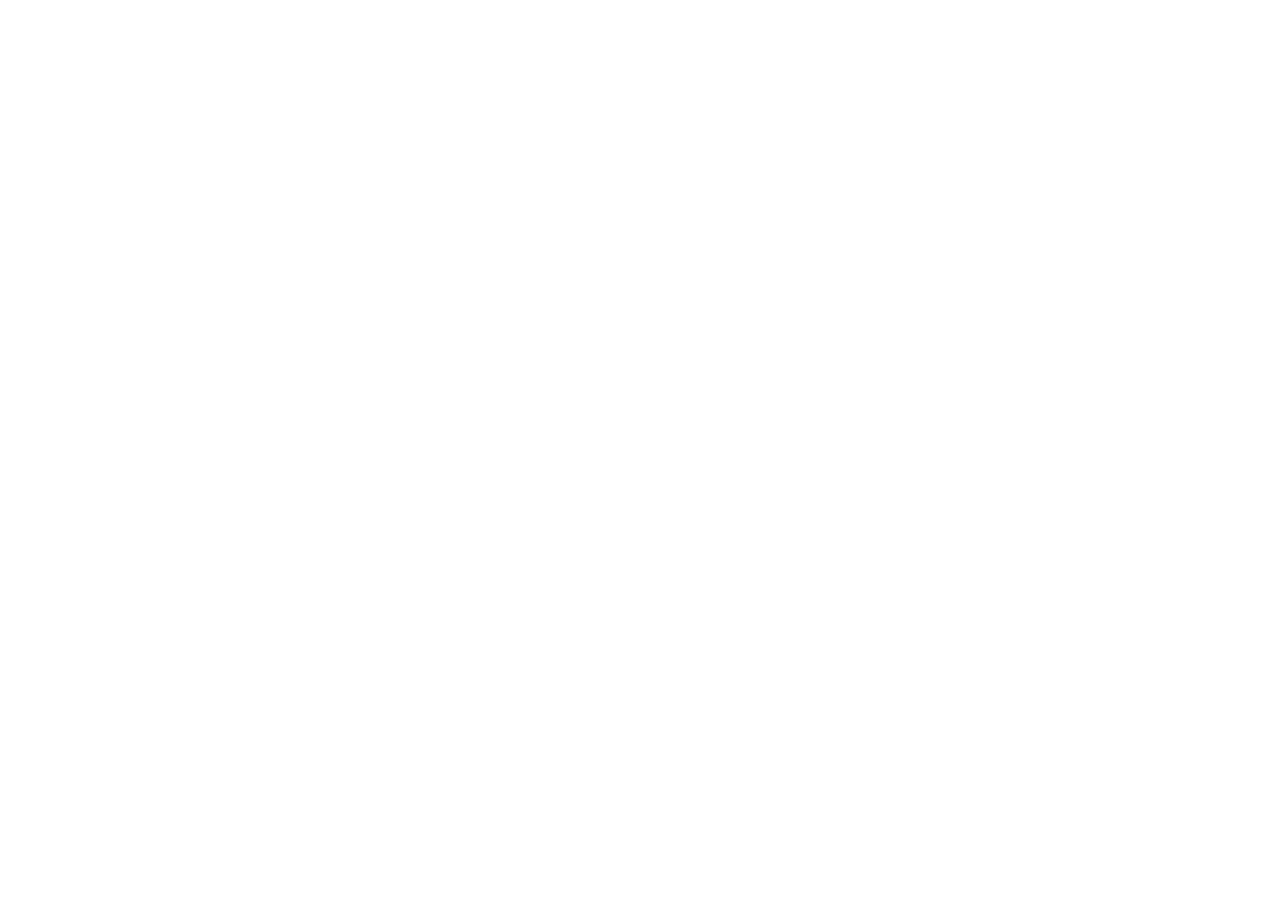
==== archive.html @ 6817b3ac "Added archive page" ====
<!DOCTYPE html>
<html lang="en">
<head>
    <meta charset="UTF-8">
    <meta http-equiv="X-UA-Compatible" content="IE=edge">
    <meta name="viewport" content="width=device-width, initial-scale=1.0">
    <title>Document</title>
</head>
<body>
    
</body>
</html>
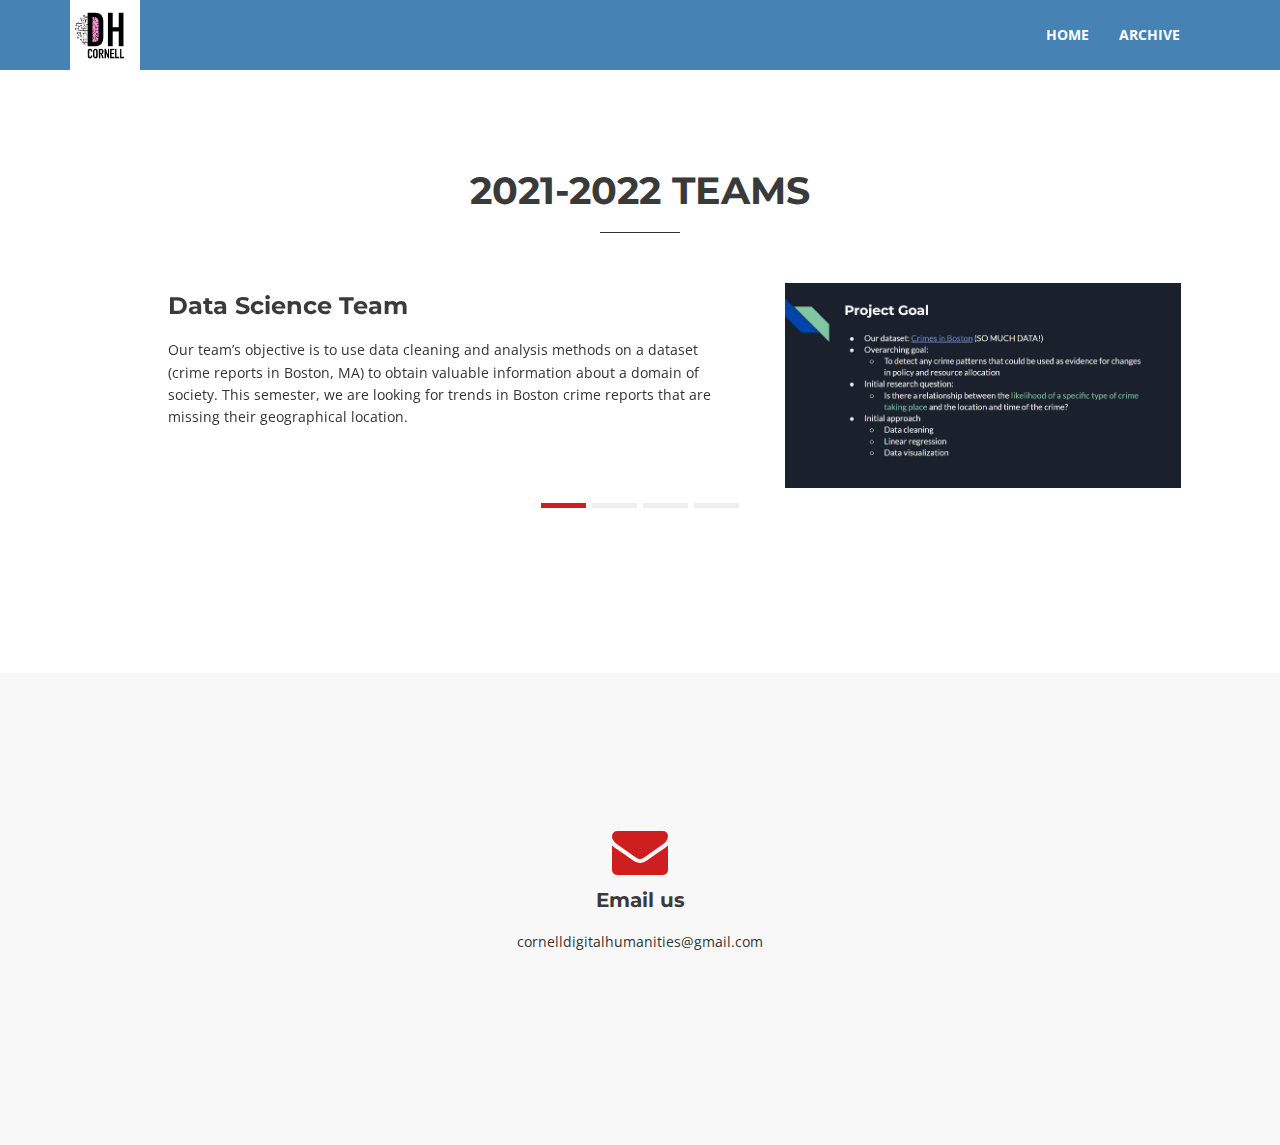
==== commit 1894deba: "Added all the necessary images to the website, added an archive page of past projects as well update" ====
--- a/archive.html
+++ b/archive.html
@@ -1,12 +1,421 @@
 <!DOCTYPE html>
-<html lang="en">
+<html>
+
 <head>
-    <meta charset="UTF-8">
-    <meta http-equiv="X-UA-Compatible" content="IE=edge">
-    <meta name="viewport" content="width=device-width, initial-scale=1.0">
-    <title>Document</title>
+ 
+  <meta charset="utf-8" />
+  <meta content="width=device-width, initial-scale=1, maximum-scale=1, user-scalable=no" name="viewport">
+  <!-- css -->
+  <link href="https://fonts.googleapis.com/css?family=Montserrat:400,700|Open+Sans:400,300,700,800" rel="stylesheet" media="screen">
+
+  <link href="css/bootstrap.min.css" rel="stylesheet" media="screen">
+  <link href="css/style.css" rel="stylesheet" media="screen">
+  <link href="color/default.css" rel="stylesheet" media="screen">
+
+
 </head>
+
 <body>
-    
+
+  <!-- Navigation -->
+  <nav class="navbar navbar-default" role="navigation">
+    <div class="container">
+      <div class="navbar-header">
+        <button type="button" class="navbar-toggle" data-toggle="collapse" data-target=".navbar-ex1-collapse">
+          <span class="sr-only">Toggle nav</span>
+          <span class="icon-bar"></span>
+          <span class="icon-bar"></span>
+          <span class="icon-bar"></span>
+        </button>
+
+        <!-- Logo text or image -->
+        <a class="navbar-brand" href="index.html">
+         <img src="img/pastprojects/digitalhumanitieslogo.jpg" alt="" style="max-width: 160px; margin-top: -25px; max-height: 70px" /> </a>
+
+
+      </div>
+      <div class="navigation collapse navbar-collapse navbar-ex1-collapse">
+        <ul class="nav navbar-nav">
+          <li class="">
+            <a href="index.html">Home</a>
+          </li>
+         
+          <li>
+            <a href="archive.html">Archive</a>
+          </li>
+       
+
+        </ul>
+      </div>
+    </div>
+  </nav>
+
+
+  <!-- Parallax 1 -->
+
+  <!-- Competition 
+  <section id="competition" class="home-section bg-gray">
+    <div class="container">
+      <div class="row">
+        <div class="col-md-offset-2 col-md-8">
+          <div class="section-heading">
+            <h2>The Competition</h2>
+            <div class="heading-line"></div>
+          </div>
+        </div>
+      </div>
+    -->
+
+      <!-- slides 
+
+      <div class="row">
+        <div class="col-sm-12 col-md-offset-1 col-md-6">
+          <div class="wow bounceInLeft">
+            <h4>Mission 9</h4>
+            <p> The current Mission 9 challenges teams to demonstrate new behaviors that have never before been attempted in any of the past IARC missions. Teams must create drones which can navigate fully autonomously, identify a target on a moving platform, manipulate objects mid flight, read text in russian, and speed through a 4 mile distance all in 9 minutes. Check out the video on the right for real life demonstration from the past 2017 competition.</p>
+            <p> For more information, check out their website: http://www.aerialroboticscompetition.org/
+              <p>
+          </div>
+        </div>
+        <div class="col-sm-12 col-md-5">
+          <div class="screenshot wow bounceInRight">
+            <div class="embed-responsive embed-responsive-16by9">
+              <iframe width="560" height="315" src="https://www.youtube.com/embed/JknrXs-s7y8?start=210" frameborder="0" allow="autoplay; encrypted-media"
+                allowfullscreen></iframe>
+            </div>
+
+          -->
+            <!-- Indicators -->
+
+  </section>
+
+  <!-- Projects -->
+  <section id="teams" class="home-section bg-white">
+    <div class="container">
+      <div class="row">
+        <div class="col-md-offset-2 col-md-8">
+          <div class="section-heading">
+            <h2>2021-2022 Teams</h2>
+            <div class="heading-line"></div>
+          </div>
+        </div>
+      </div>
+      <div class="row">
+        <div class="col-md-12">
+          <div id="carousel-service" class="service carousel slide">
+
+            <!-- slides -->
+            <div class="carousel-inner">
+              <div class="item active">
+                <div class="row">
+                  <div class="col-sm-12 col-md-offset-1 col-md-6">
+                    <div class="wow bounceInLeft">
+                      <h4>Data Science Team</h4>
+                      <p>
+                        Our team’s objective is to use data cleaning and analysis methods on a dataset (crime reports in Boston, MA) to obtain valuable information about a domain of society. This semester, we are looking for trends in Boston crime reports that are missing their geographical location. 
+
+                      </p>
+                    </div>
+                  </div>
+                  <div class="col-sm-12 col-md-5">
+                    <div class="screenshot wow bounceInRight">
+                       <img src="img/pastprojects/datasci_socialgood1.jpg" class="img-responsive" alt="" />
+              </div>
+                  </div>
+                </div>
+              </div>
+              <div class="item">
+                <div class="row">
+                  <div class="col-sm-12 col-md-offset-1 col-md-6">
+                    <div class="wow bounceInLeft">
+                      <h4>Music/NLP team</h4>
+                      <p>
+                        Our project group aims to build a music visualization tool that will allow a user to input any song and receive a visualization of its pitch, harmonies, and lyrical sentiment. We are always welcoming new members, especially those interested in music or natural language processing. Point of contact: Victoria Baker (vb272@cornell.edu)
+                      </p>
+                    </div>
+                  </div>
+                  <div class="col-sm-12 col-md-5">
+                    <div class="screenshot wow bounceInRight">
+                       <img src="img/pastprojects/dhc_nlpmusic_graph_2021.jpg" class="img-responsive" alt="" />
+              </div>
+                  </div>
+                </div>
+              </div>
+             <div class="item">
+                <div class="row">
+                  <div class="col-sm-12 col-md-offset-1 col-md-6">
+                    <div class="wow bounceInLeft">
+                      <h4>Web Development Team</h4>
+                      <p>
+                        Our team is working to design and develop a website using humanities-based approaches. Our project uses HTML, CSS, and JS to create a website specifically designed to better aid individuals with ADHD navigate information online. 
+                      </p>
+                    </div>
+                  </div>
+                  <div class="col-sm-12 col-md-5">
+                    <div class="screenshot wow bounceInRight">
+                       <img src="img/pastprojects/dhcwebdev_sketch_2021.jpg" class="img-responsive" alt="" />
+                    </div>
+                  </div>
+                </div>
+              </div>
+              <div class="item">
+                <div class="row">
+                  <div class="col-sm-12 col-md-offset-1 col-md-6">
+                    <div class="wow bounceInLeft">
+                      <h4>VR Team</h4>
+                      <p>
+                        Using virtual reality and natural language processing, our project seeks to bring information to life. By analyzing the structure of wikipedia articles and mapping them in 3d space, we create a virtual reality environment that users can walk through, navigate, and alter. Run through a cityscape mapped after the life of American presidents, or explore an island resembling the evolution of modern medicine.
+
+                      </p>
+                    </div>
+                  </div>
+                  <div class="col-sm-12 col-md-5">
+                    <div class="screenshot wow bounceInRight">
+                       <img src="img/pastprojects/vr_proj_2.png" class="img-responsive" alt="" />
+              </div>
+                  </div>
+                </div>
+              </div>
+            </div>
+
+
+            <!-- Indicators -->
+            <ol class="carousel-indicators">
+              <li data-target="#carousel-service" data-slide-to="0" class="active"></li>
+              <li data-target="#carousel-service" data-slide-to="1"></li>
+              <li data-target="#carousel-service" data-slide-to="2"></li>
+             <li data-target="#carousel-service" data-slide-to="3"></li>
+            </ol>
+          </div>
+        </div>
+      </div>
+    </div>
+  </section>
+
+
+  <!-- Team Members--
+  <section id="members" class="home-section bg-gray">
+    <div class="container">
+      <div class="filter">
+        <h2>MEMBERS</h2>
+        <button data-name='*' class="btn bg-gray">All</button>
+        <button data-name=".Mechanical-Team" class="btn bg-gray">Mechanical Team</button>
+        <button data-name=".Electrical-Team" class="btn bg-gray">Electrical Team</button>
+        <button data-name=".Business-Team" class="btn bg-gray">Computer Science Team</button>
+      </div>
+      <div class="grid">
+        <div class="team-member">
+          <div class="grid-item Electrical-Team">
+            <div class="box-team wow bounceInUp">
+              <img src="Member-Profile-Pictures/Nicholas_George_2023.HEIC" alt="" class="img-circle img-responsive" />
+              <div class="text-pos">
+                <div class="name">Nicholas George</div>
+                <div class="major">Electrical and Computer Engineering</div>
+                <div class="year">2023</div>
+
+              </div>
+            </div>
+            <h5>President</h5>
+          </div>
+        </div>
+        <div class="team-member">
+          <div class="grid-item Mechanical-Team">
+            <div class="box-team wow bounceInUp">
+              <img src="Member-Profile-Pictures/Cole_Dawson_2023.HEIC" alt="" class="img-circle img-responsive" />
+              <div class="text-pos">
+                <div class="name">Cole Dawson</div>
+                <div class="major">Mechanical Engineering</div>
+                <div class="year">2023</div>
+              </div>D
+            </div>
+           <h5>Vice President</h5>
+          </div>
+        </div>
+        <div class="team-member">
+          <div class="grid-item Electrical-Team">
+            <div class="box-team wow bounceInUp">
+              <img src="Member-Profile-Pictures/Juliet_DeNapoli_2023.HEIC" alt="" class="img-circle img-responsive" />
+              <div class="text-pos">
+                <div class="name">Juliet DeNapoli</div>
+                <div class="major">Electrical and Computer Engineering</div>
+                <div class="year">2023</div>
+              </div>
+            </div>
+          </div>
+        </div>
+        <div class="team-member">
+          <div class="grid-item Business-Team">
+            <div class="box-team wow bounceInUp">
+              <img src="Member-Profile-Pictures/Diego_Fernadez_2024.HEIC" alt="" class="img-circle img-responsive" />
+              <div class="text-pos">
+                <div class="name">Diego Fernandez</div>
+                <div class="major">Computer Science</div>
+                <div class="year">2024</div>
+              </div>
+            </div>
+           <h5>CS Subteam Co-Lead</h5>
+          </div>
+        </div>
+        <div class="team-member">
+          <div class="grid-item Business-Team">
+            <div class="box-team wow bounceInUp">
+              <img src="Member-Profile-Pictures/Dina_Brustein_2024.HEIC" alt="" class="img-circle img-responsive" />
+              <div class="text-pos">
+                <div class="name">Dina Brustein</div>
+                <div class="major">Computer Science</div>
+                <div class="year">2024</div>
+              </div>
+            </div>
+          </div>
+        </div>
+        <div class="team-member">
+          <div class="grid-item Business-Team">
+            <div class="box-team wow bounceInUp">
+              <img src="Member-Profile-Pictures/Eric_Zhang_2023.HEIC" alt="" class="img-circle img-responsive" />
+              <div class="text-pos">
+                <div class="name">Eric Zhang</div>
+                <div class="major">Computer Science</div>
+                <div class="year">2023</div>
+              </div>
+            </div>
+          </div>
+        </div>
+        <div class="team-member">
+          <div class="grid-item Business-Team">
+            <div class="box-team wow bounceInUp">
+              <img src="Member-Profile-Pictures/James_Goodling_2022.HEIC" alt="" class="img-circle img-responsive" />
+              <div class="text-pos">
+                <div class="name">James Goodling</div>
+                <div class="major">Computer Science</div>
+                <div class="year">2022</div>
+              </div>
+            </div>
+          </div>
+        </div>
+        <div class="team-member">
+          <div class="grid-item Business-Team">
+            <div class="box-team wow bounceInUp">
+              <img src="Member-Profile-Pictures/Mavis Lee 2023.HEIC" alt="" class="img-circle img-responsive" />
+              <div class="text-pos">
+                <div class="name">Mavis Lee</div>
+                <div class="major">Computer Science</div>
+                <div class="year">2023</div>
+              </div>
+            </div>
+           <h5>CS Subteam Co-Lead</h5>
+          </div>
+        </div>
+        <div class="team-member">
+          <div class="grid-item Electrical-Team">
+            <div class="box-team wow bounceInUp">
+                <img src="Member-Profile-Pictures/Omar_Elhousseni_2023.HEIC" alt="" class="img-circle img-responsive" />
+                <div class="text-pos">
+                <div class="name">Omar Elhousseni</div>
+                <div class="major">Electrical and Computer Engineering</div>
+                <div class="year">2023</div>
+              </div>
+            </div>
+          </div>
+        </div>
+      </div>
+  </section>
+-->
+  <!-- Recruitment 
+  <section id="recruitment" class="home-section parallax bg-white" data-stellar-background-ratio="0.5">
+    <div class="container">
+      <div class="row">
+        <div class="col-md-12">
+          <div class="color-dark">
+            <h2 class="wow bounceInDown" data-wow-delay="0.5s">RECRUITMENT</h2>
+            <p class="lead wow bounceInUp" data-wow-delay="1s"> Before applying please try to attend one of our info sessions. The zoom links are bellow. If you can't make any of them just email us at cornellaerialrobotics@gmail.com.</p>
+            <p class="lead wow bounceInUp" data-wow-delay="1s"> Tuesday 9/21 8:00 Info Session https://cornell.zoom.us/j/91425484491?pwd=OGg1b3pyRTFiVlBMMUdwQU8wWCtaQT09
+            <p class="lead wow bounceInUp" data-wow-delay="1s"> Wednesday 9/22 7:30 https://cornell.zoom.us/j/98476915726?pwd=MWkwTnAxZ3p2eEp2ZlMrQy9pZEpsUT09
+            <p class="lead wow bounceInUp" data-wow-delay="1s"> Thursday 9/23 7:30 https://cornell.zoom.us/j/99404205172?pwd=dVRBUE9mMHRhT3JIUEg2R3hBY0ZkQT09 
+            <p class="lead wow bounceInUp" data-wow-delay="1s"> 2021 Fall recruitment is looking for ECE, MechE and Buisness applicants.</p>
+            <p class="lead wow bounceInUp" data-wow-delay="1s"> Application due September October 1st. Here is the link: https://docs.google.com/forms/d/e/1FAIpQLSfuEBdw838m_bz3wYO-Nmf0PcFqCBV2-kDukfhfXv4taOrFTA/viewform?usp=sf_link </p>
+          </div>
+        </div>
+      </div>
+    </div>
+  </section>.
+-->
+  <!-- Bottom widget -->
+  <section id="bottom-widget" class="home-section bg-gray">
+    <div class="container">
+      <div class="row">
+        
+        <div class="col-md-12">
+          <div class="contact-widget wow bounceInRight">
+            <i class="fa fa-envelope fa-4x"></i>
+            <h5>Email us</h5>
+            <p>
+              cornelldigitalhumanities@gmail.com
+              
+            </p>
+          </div>
+        </div>
+      </div>
+      <div class="row mar-top30">
+        <div class="col-md-12">
+          
+           
+        </div>
+      </div>
+    </div>
+  </section>
+
+  
+
+  <a href="#" class="back-to-top">
+    <i class="fa fa-chevron-up"></i>
+  </a>
+
+  <!-- js -->
+  <script src="js/jquery.js"></script>
+  <script src="js/bootstrap.min.js"></script>
+  <script src="js/wow.min.js"></script>
+  <script src="js/mb.bgndGallery.js"></script>
+  <script src="js/mb.bgndGallery.effects.js"></script>
+  <script src="js/jquery.simple-text-rotator.min.js"></script>
+  <script src="js/jquery.scrollTo.min.js"></script>
+  <script src="js/jquery.nav.js"></script>
+  <script src="js/modernizr.custom.js"></script>
+  <script src="js/grid.js"></script>
+  <script src="js/stellar.js"></script>
+  <script src="js/isotope.pkgd.min.js"></script>
+  <!-- Contact Form JavaScript File -->
+  <script src="contactform/contactform.js"></script>
+
+  <!-- Template Custom Javascript File -->
+  <script src="js/custom.js"></script>
+  <script>
+    var $grid = $('.grid').isotope({
+      itemSelector: '.grid-item',
+      layoutMode: 'fitRows',
+      getSortData: {
+        name: function (element) {
+          return $(element).text();
+        }
+      }
+    });
+    $('.filter button').on("click", function () {
+      var value = $(this).attr('data-name');
+      $grid.isotope({
+        filter: value
+      });
+      $('.filter button').removeClass('active');
+      $(this).addClass('active');
+    })
+    $('.sort button').on("click", function () {
+      var value = $(this).attr('data-name');
+      $grid.isotope({
+        sortBy: value
+      });
+      $('.sort button').removeClass('active');
+      $(this).addClass('active');
+    })
+  </script>
+
 </body>
-</html>+
+</html>
--- a/css/style.css
+++ b/css/style.css
@@ -0,0 +1,875 @@
+/*
+  Theme Name: Alstar
+  Theme URL: https://bootstrapmade.com/alstar-free-parallax-bootstrap-template/
+  Author: BootstrapMade.com
+  Author URL: https://bootstrapmade.com
+*/
+
+/* ================================
+Imports
+================================= */
+@import url('font-awesome.min.css');
+@import url('simpletextrotator.css');
+@import url('overwrite.css');
+@import url('animate.css');
+
+/* ================================
+General
+================================= */
+
+body{
+	text-align: center;
+	font-family: 'Open Sans', sans-serif;
+	font-size: 14px;
+	line-height: 1.6em;
+}
+
+h1 {
+	font-size: 36px;
+}
+h2 {
+	font-size: 32px;
+}
+h3 {
+	font-size: 28px;
+}
+h4 {
+	font-size: 24px;
+}
+h5 {
+	font-size: 20px;
+}
+h6 {
+	font-size: 18px;
+}
+
+h1,h2,h3,h4,h5,h6,.h1,.h2,.h3,.h4,.h5,.h6{
+	color: #3a3a3a;
+	font-weight: 700;
+	margin-bottom: 20px;
+	font-family: 'Montserrat', sans-serif;
+}
+
+
+.lead{
+	font-weight: 400;
+}
+
+button {
+	display: inline-block;
+	margin-bottom: 0;
+	margin-bottom: 10px;
+	padding: 6px 12px;
+	border: 1px solid transparent;
+	vertical-align: middle;
+	text-align: center;
+	white-space: nowrap;
+	font-weight: normal;
+	font-size: 14px;
+	line-height: 1.428571429;
+	cursor: pointer;
+	-webkit-user-select: none;
+	-moz-user-select: none;
+	-ms-user-select: none;
+	-o-user-select: none;
+	user-select: none;
+}
+button.navbar-toggle {
+	background: #2b2b2b;
+	border: none;
+	color: #fff;
+}
+
+.btn-theme,.btn-theme:hover,.btn-theme:focus{
+	color: #fff;
+}
+.btn-theme:hover{
+	background: transparent !important;
+	border-color: #999;
+	color: #999;
+}
+
+
+/* ================================
+margin, padding
+================================= */
+.mar-top0 {
+	margin-top: 0;
+}
+.mar-top10 {
+	margin-top: 10px;
+}
+.mar-top20 {
+	margin-top: 20px;
+}
+.mar-top30 {
+	margin-top: 30px;
+}
+.mar-top40 {
+	margin-top: 40px;
+}
+
+
+/* Back to top button */
+.back-to-top {
+  position: fixed;
+  display: none;
+  padding: 6px 12px 9px 12px;
+  font-size: 16px;
+  border-radius: 2px;
+  right: 15px;
+  bottom: 15px;
+  transition: background 0.5s;
+  z-index:1000;
+}
+
+@media (max-width: 768px) {
+  .back-to-top {
+    bottom: 15px;
+  }
+}
+
+.back-to-top:focus {
+  outline: none;
+}
+
+/* ================================
+Navbar
+================================= */
+
+nav.navbar{
+	position: fixed;
+	top: -72px;
+	margin-bottom: 0px;
+	padding: 10px 0px 10px 0px;
+	width: 100%;
+	border-radius: 0px;
+	transition: all 0.2s;
+}
+
+.navbar-nav{
+	float: right;
+}
+
+nav.navbar.fixed-to-top{
+	top: 0px;
+}
+
+.navbar-default{
+	border: none;
+	border-bottom: none;
+	opacity: 1;
+	display: none;
+	z-index: 9999;
+}
+
+.navbar-default .navbar-nav>li>a {
+	color: #fff;
+	font-weight: 700;
+	text-transform: uppercase;
+}
+
+.navbar-default .navbar-nav>li>a:hover, .navbar-default .navbar-nav>li>a:focus{
+	color: #3A3A3A;
+	cursor: pointer;
+	-webkit-transition: all 300ms ease-in-out;
+	-moz-transition: all 300ms ease-in-out;
+	-ms-transition: all 300ms ease-in-out;
+	-o-transition: all 300ms ease-in-out;
+	transition: all 300ms ease-in-out;
+	outline: 0;
+	background-color: steelblue;
+}
+
+/* brand / logo */
+.navbar-default .navbar-brand{
+	color: #fff;
+	/*text-transform: uppercase;*/
+	font-weight: 700;
+	font-size: 2em;
+
+
+}
+
+/* ================================
+Home sections
+================================= */
+
+.home-section {
+	width: 100%;
+	padding: 150px 0px 150px 0px;
+}
+
+/* --- heading --- */
+.section-heading {
+	margin-bottom: 50px;
+}
+
+.section-heading h2 {
+	font-size: 38px;
+	text-transform: uppercase;
+}
+
+.section-heading .heading-line {
+	margin:0 auto;
+	display: block;
+	height: 1px;
+	width: 80px;
+	background: #333;
+	margin-top: 10px;
+	margin-bottom: 20px;
+}
+
+
+/* --- section bg var --- */
+
+.bg-white {
+	background: #fff;
+}
+
+.bg-gray {
+	background: #f8f8f8;
+}
+
+.bg-dark {
+	background: #575757;
+}
+
+
+/* --- section content general color --- */
+
+.color-light h1,.color-light h2,.color-light h3,.color-light h4,.color-light h5,.color-light h6 {
+	color: #fff;
+}
+
+
+.color-light p {
+	color: #eee;
+}
+
+
+/* ==========================
+Parallax
+============================= */
+
+#parallax2{
+	background-image: url(../img/parallax/2.jpg);
+}
+
+
+/* ================================
+Intro
+================================= */
+
+#intro {
+	position: relative;
+	margin: 0 auto;
+	width: 100%;
+	overflow-x: hidden;
+	height:100vh;
+	z-index:2;
+	background-size:cover;
+
+}
+
+.intro-text {
+  display: flex;
+  justify-content: center;
+  align-items: center;
+  flex-direction: column;
+  text-align: center;
+  position: absolute;
+  bottom: 0;
+  top: 0;
+  left: 0;
+  right: 0;
+	z-index:999;
+}
+
+.intro-text h1 {
+	color:#fff;
+	text-align:center;
+	font-weight: 700;
+	font-size: 40px;
+	line-height:1.1em;
+	padding-top:30px;
+	text-transform: uppercase;
+
+}
+
+.line-spacer {
+	width: 40%;
+	margin:0 auto;
+	margin-top: 20px;
+	margin-bottom: 25px;
+	border-bottom:1px solid #fff;
+}
+
+.intro-text p span {
+	color:#fff;
+	font-size: 24px;
+	text-align:center;
+	font-weight: 300;
+}
+
+/* ================================
+About
+================================= */
+
+#about .about-img {
+  height: 350px;
+  overflow: hidden;
+}
+
+#about .about-img img {
+  margin-left: -15px;
+  max-width: 100%;
+}
+
+@media (max-width: 768px) {
+  #about .about-img {
+    height: 2em;
+  }
+  #about .about-img img {
+    margin-left: 0;
+    padding-bottom: 30px;
+  }
+}
+
+#about .content h2 {
+  color: #333;
+  font-weight: 300;
+  font-size: 24px;
+  font-family: Arial, Helvetica, sans-serif;
+}
+
+#about .content h3 {
+  color: #777;
+  font-weight: 300;
+  font-size: 18px;
+  line-height: 2em;
+  font-style: italic;
+}
+
+#about .content p {
+  line-height: 2em;
+  display:flex;
+  flex-direction: row;
+  justify-self: center;
+}
+
+#about .content p:last-child {
+  margin-bottom: 0;
+}
+
+/* ================================
+Team
+================================= */
+.box-team img {
+	margin-bottom: 30px;
+}
+
+.grid-item {
+    width: 20%;
+    padding: 10px;
+    margin: 10px;
+	color: black;
+	position: relative;
+	display: inline;
+  }
+  /*.Mechanical-Team {
+    background:gray;
+  }
+  .Electrical-Team {
+	background: gray;
+  }
+  .Business-Team {
+    background: gray;
+  }
+  .container {
+	  position: relative;
+	  width: 80%;
+  }*/
+  .img-circle.img-responsive {
+	opacity: 1;
+	display: block;
+	width: 20em;
+	height: 15em;
+	transition: .5s ease;
+	backface-visibility: hidden;
+  }
+  .team-member:hover .img-circle.img-responsive {
+	opacity: 0.3;
+  }
+  
+  .text-pos {
+	transition: .5s ease;
+	opacity: 0;
+	position: absolute;
+	top: 30%;
+	left: 50%;
+	transform: translate(-50%, -50%);
+	-ms-transform: translate(-50%, -50%);
+	text-align: center;
+  }
+ 
+  .team-member:hover .text-pos{
+	  opacity: 1;
+  }
+  .name{
+	color:black;
+	font-weight: bold;
+	font-size: 20px;
+	padding: 16px 32px;
+  }
+  .major.year {
+	color:black;
+	font-size: 16px;
+	padding: 16px 32px;
+  }
+
+
+
+/* ================================
+Services
+================================= */
+.service.carousel h4,.service.carousel p {
+	text-align: left;
+}
+
+
+.service .carousel-control{
+	background: none;
+}
+.embed-responsive {
+  position: relative;
+  display: block;
+  height: 0;
+  padding: 0;
+  overflow: hidden;
+}
+.embed-responsive .embed-responsive-item,
+.embed-responsive iframe,
+.embed-responsive embed,
+.embed-responsive object,
+.embed-responsive video {
+  position: absolute;
+  top: 0;
+  bottom: 0;
+  left: 0;
+  width: 100%;
+  height: 100%;
+  border: 0;
+}
+.embed-responsive-16by9 {
+  padding-bottom: 56.25%;
+}
+.embed-responsive-4by3 {
+  padding-bottom: 75%;
+}
+
+.service .screenshot{
+	overflow: hidden;
+	overflow: hidden;
+	margin-right: auto;
+	margin-left: auto;
+}
+
+.service .screenshot img{
+	margin-right: auto;
+	margin-left: auto;
+	padding-left: 4px;
+	width: 400px;
+}
+
+.service .carousel-indicators {
+	position: relative;
+	bottom: 0;
+	left: 0;
+	margin-top: 0px;
+	margin-bottom: 0px;
+	margin-left: 0px;
+	padding: 5px;
+	padding-bottom: 8px;
+	width: 100%;
+	background: #ffffff;
+}
+
+.service .carousel-indicators .active {
+	width: 45px;
+	height: 5px;
+	border: none;
+	border-radius: 0px;
+}
+
+.service .carousel-indicators li {
+	display: inline-block;
+	margin: 1px;
+	width: 45px;
+	height: 5px;
+	border: none;
+	border-radius: 0px;
+	background: #eeeeee;
+	text-indent: -999px;
+	cursor: pointer;
+}
+
+
+/* ================================
+Works
+================================= */
+.og-grid {
+	list-style: none;
+	padding: 20px 0;
+	margin: 0 auto;
+	text-align: center;
+	width: 100%;
+}
+
+.og-grid li {
+	display: inline-block;
+	margin: 10px 5px 0 5px;
+	vertical-align: top;
+	height: 250px;
+}
+
+.og-grid li > a,
+.og-grid li > a img {
+	border: none;
+	outline: none;
+	display: block;
+	position: relative;
+}
+
+.og-grid li.og-expanded > a::after {
+	top: auto;
+	border: solid transparent;
+	content: " ";
+	height: 0;
+	width: 0;
+	position: absolute;
+	pointer-events: none;
+	border-bottom-color: none;
+	border-width: 15px;
+	left: 50%;
+	margin: -20px 0 0 -15px;
+}
+
+.og-expander {
+	position: absolute;
+	background: #FFF;
+	top: auto;
+	left: 0;
+	width: 100%;
+	margin-top: 10px;
+	text-align: left;
+	height: 0;
+	overflow: hidden;
+}
+
+.og-expander-inner {
+	padding: 50px 0;
+	height: 100%;
+}
+
+.og-close {
+	position: absolute;
+	width: 40px;
+	height: 40px;
+	top: 20px;
+	right: 20px;
+	cursor: pointer;
+}
+
+.og-close::before,
+.og-close::after {
+	content: '';
+	position: absolute;
+	width: 100%;
+	top: 50%;
+	height: 1px;
+	background: #888;
+	-webkit-transform: rotate(45deg);
+	-moz-transform: rotate(45deg);
+	transform: rotate(45deg);
+}
+
+.og-close::after {
+	-webkit-transform: rotate(-45deg);
+	-moz-transform: rotate(-45deg);
+	transform: rotate(-45deg);
+}
+
+.og-close:hover::before,
+.og-close:hover::after {
+	background: #333;
+}
+
+.og-fullimg,
+.og-details {
+	width: 50%;
+	float: left;
+	height: 100%;
+	overflow: hidden;
+	position: relative;
+}
+
+.og-details {
+	padding: 0 40px 0 0;
+}
+
+.og-fullimg {
+	text-align: center;
+}
+
+.og-fullimg img {
+	display: inline-block;
+	max-height: 100%;
+	max-width: 100%;
+}
+
+.og-details h4 {
+	font-weight: 300;
+	margin-bottom: 10px;
+}
+
+.og-details p {
+	font-weight: 300;
+	font-size: 16px;
+	line-height: 1.6em;
+	color: #555;
+}
+
+.og-details a {
+	font-weight: 700;
+	display: inline-block;
+	margin: 30px 0 0;
+	outline: none;
+}
+
+
+.og-details a:hover {
+	border-color: #999;
+	color: #999;
+}
+
+.og-loading {
+	width: 20px;
+	height: 20px;
+	border-radius: 50%;
+	background: #ddd;
+	box-shadow: 0 0 1px #ccc, 15px 30px 1px #ccc, -15px 30px 1px #ccc;
+	position: absolute;
+	top: 50%;
+	left: 50%;
+	margin: -25px 0 0 -25px;
+	-webkit-animation: loader 0.5s infinite ease-in-out both;
+	-moz-animation: loader 0.5s infinite ease-in-out both;
+	animation: loader 0.5s infinite ease-in-out both;
+}
+
+@-webkit-keyframes loader {
+	0% { background: #ddd; }
+	33% { background: #ccc; box-shadow: 0 0 1px #ccc, 15px 30px 1px #ccc, -15px 30px 1px #ddd; }
+	66% { background: #ccc; box-shadow: 0 0 1px #ccc, 15px 30px 1px #ddd, -15px 30px 1px #ccc; }
+}
+
+@-moz-keyframes loader {
+	0% { background: #ddd; }
+	33% { background: #ccc; box-shadow: 0 0 1px #ccc, 15px 30px 1px #ccc, -15px 30px 1px #ddd; }
+	66% { background: #ccc; box-shadow: 0 0 1px #ccc, 15px 30px 1px #ddd, -15px 30px 1px #ccc; }
+}
+
+@keyframes loader {
+	0% { background: #ddd; }
+	33% { background: #ccc; box-shadow: 0 0 1px #ccc, 15px 30px 1px #ccc, -15px 30px 1px #ddd; }
+	66% { background: #ccc; box-shadow: 0 0 1px #ccc, 15px 30px 1px #ddd, -15px 30px 1px #ccc; }
+}
+
+@media screen and (max-width: 830px) {
+
+	.og-expander h3 { font-size: 32px; }
+	.og-expander p { font-size: 13px; }
+	.og-expander a { font-size: 12px; }
+
+}
+
+@media screen and (max-width: 650px) {
+
+	.og-fullimg { display: none; }
+	.og-details { float: none; width: 100%; }
+
+}
+
+/* ================================
+Contact
+================================= */
+
+.validation {
+  color: red;
+  display:none;
+  margin: 0;
+  font-weight:400;
+  font-size:13px;
+}
+
+#sendmessage {
+  color: green;
+  border:1px solid green;
+  display:none;
+  text-align:center;
+  padding:15px;
+  font-weight:600;
+  margin-bottom:15px;
+}
+
+#errormessage {
+  color: red;
+  display:none;
+  border:1px solid red;
+  text-align:center;
+  padding:15px;
+  font-weight:600;
+  margin-bottom:15px;
+}
+
+#sendmessage.show, #errormessage.show, .show {
+	display:block;
+}
+
+/* ================================
+Clients
+================================= */
+ul.clients {
+	list-style: none;
+}
+ul.clients li {
+	display: inline;
+}
+
+
+/* ================================
+Bottom widget
+================================= */
+#bottom-widget {
+  overflow: hidden;
+}
+ul.social-network {
+	margin: 0;
+	margin-left:0;
+	padding-left: 0;
+	list-style: none;
+}
+ul.social-network li {
+	display: inline;
+	margin: 5px 5px;
+}
+
+
+ul.social-network li a:hover span .fa-circle {
+	color: #2b2b2b;
+}
+
+ul.social-network li a i{
+  transition: 0.3s
+}
+/* ================================
+Footer
+================================= */
+footer {
+	background: #ce1e1e;
+	color: #fff;
+	padding: 50px 0 30px;
+}
+
+footer a {
+	color: #fff;
+}
+
+footer a:hover {
+	color: #fff;
+	text-decoration: underline;
+}
+
+/* ================================
+more media queries
+================================= */
+
+@media (max-width:768px) {
+
+	header{
+		padding-bottom: 50px;
+		
+		min-height: 1000px;
+		height: 100%;
+	}
+
+	.navbar-nav {
+		float: left;
+		text-align: left;
+	}
+
+	.box-team, .box-team img {
+		text-align: center;
+	}
+	.box-team img {
+		float: none;
+		margin:0 auto;
+	}
+	.box-team {
+		margin-bottom: 30px;
+	}
+
+	.og-fullimg { display: none; }
+	.og-details { float: none; width: 100%; padding: 0 40px; }
+
+}
+
+@media (max-width:992px) {
+
+	.service.carousel .item h4, .service.carousel .item p{
+		text-align: center;
+	}
+
+	.service p{
+			margin-bottom: 60px;
+	}
+	.og-expander {
+		background: transparent;
+
+	}
+	.og-details {
+		padding: 0 20px;
+	}
+
+}
+
+@media (max-width:480px){
+
+	header .carousel-iphone, .detail .screenshot{
+		width: 280px;
+	}
+
+	header .carousel, .detail .screenshot img{
+		padding-top: 85px;
+		width: 245px;
+	}
+
+	.service .screenshot img{
+		margin-top: -12px;
+		padding-top: 0px;
+	}
+
+	header{
+		padding-top: 30px;
+		padding-bottom: 0px;
+	}
+
+	header h1{
+		font-size: 70px;
+	}
+}
+
+.filter .btn:hover  {
+	color: #ff0000;
+}
--- a/color/default.css
+++ b/color/default.css
@@ -0,0 +1,44 @@
+a, a:hover {
+  color: #ce1e1e;
+}
+
+
+/* Back to top button */
+.back-to-top {
+  background: #ce1e1e;
+  color: #fff;
+}
+
+
+.back-to-top:focus {
+  background: #ce1e1e;
+  color: #fff;
+}
+
+.back-to-top:hover {
+  background: #ce1e1e;
+  color: #fff;
+}
+
+.navbar-default {
+  background: steelblue;
+  /*margin-bottom:50rem;*/
+}
+
+.form-control:focus {
+  border-color: #ce1e1e;
+  -webkit-box-shadow: inset 0 1px 1px rgba(0, 0, 0, .075), 0 0 2px #ce1e1e;
+  box-shadow: inset 0 1px 1px rgba(0, 0, 0, .075), 0 0 2px #ce1e1e;
+}
+
+.service .carousel-indicators .active {
+  background: #ce1e1e;
+}
+
+.btn-theme {
+  background: #ce1e1e;
+}
+
+.contact-widget i {
+  color: #ce1e1e;
+}
